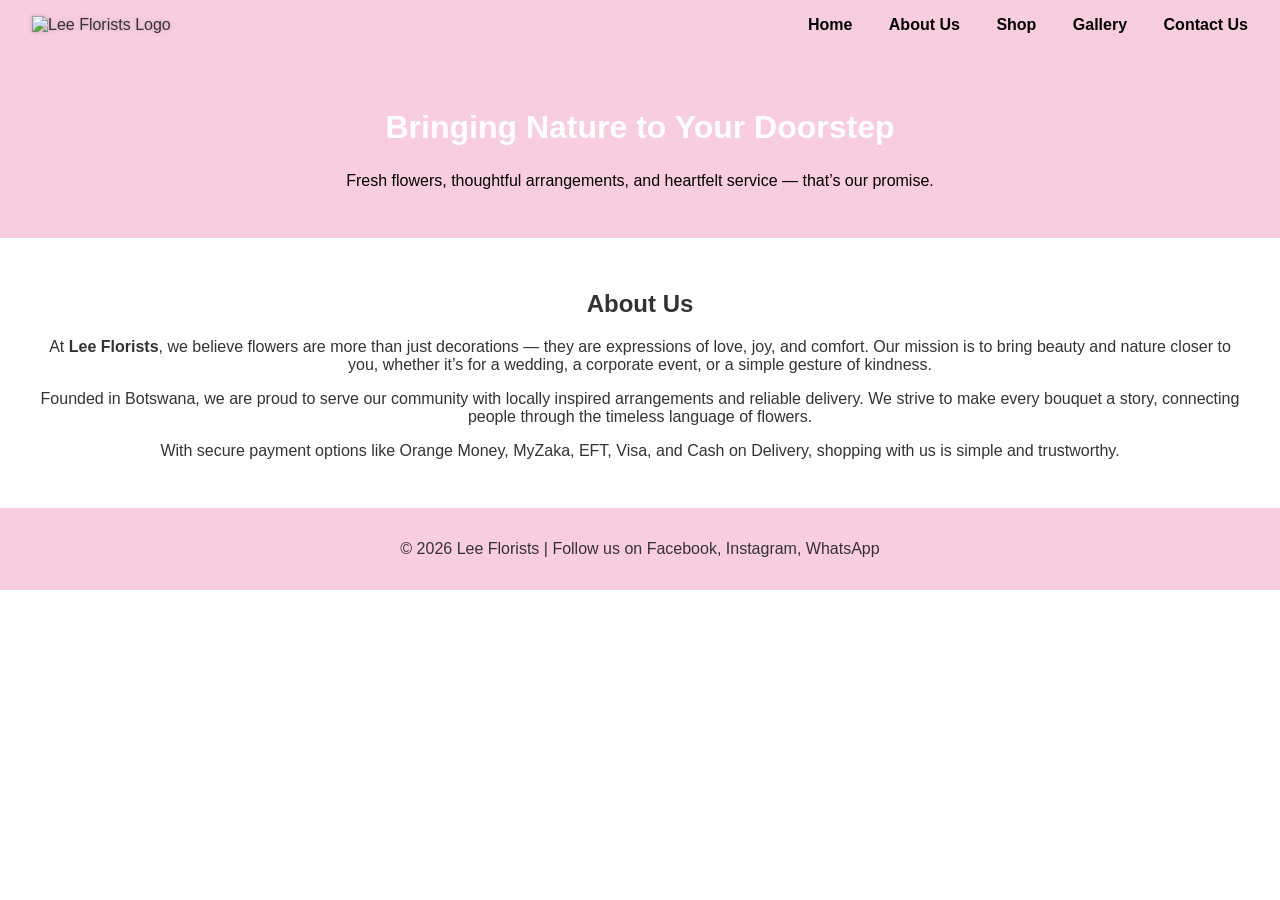
==== about.html @ e76f5815 "Initial commit for Lee Florists site" ====
<!DOCTYPE html>
<html lang="en">
<head>
  <meta charset="UTF-8">
  <meta name="viewport" content="width=device-width, initial-scale=1.0">
  <title>About Us - Lee Florists</title>
  <link rel="stylesheet" href="style.css">
</head>
<body>
  <!-- Header -->
  <header>
    <div class="logo"><img src="logo.png" alt="Lee Florists Logo"></div>
    <nav>
      <a href="index.html">Home</a>
      <a href="about.html">About Us</a>
      <a href="shop.html">Shop</a>
      <a href="gallery.html">Gallery</a>
      <a href="contact.html">Contact Us</a>
    </nav>
  </header>

  <!-- Slogan Section -->
  <section class="hero">
    <h2>Bringing Nature to Your Doorstep</h2>
    <p>Fresh flowers, thoughtful arrangements, and heartfelt service — that’s our promise.</p>
  </section>

  <!-- About Us Content -->
  <section class="about-container" style="padding:2em; text-align:center;">
    <h1>About Us</h1>
    <p>
      At <strong>Lee Florists</strong>, we believe flowers are more than just decorations — 
      they are expressions of love, joy, and comfort. Our mission is to bring beauty and 
      nature closer to you, whether it’s for a wedding, a corporate event, or a simple 
      gesture of kindness.
    </p>
    <p>
      Founded in Botswana, we are proud to serve our community with locally inspired 
      arrangements and reliable delivery. We strive to make every bouquet a story, 
      connecting people through the timeless language of flowers.
    </p>
    <p>
      With secure payment options like Orange Money, MyZaka, EFT, Visa, and Cash on Delivery, 
      shopping with us is simple and trustworthy.
    </p>
  </section>

  <!-- Footer -->
  <footer>
    <p>© 2026 Lee Florists | Follow us on Facebook, Instagram, WhatsApp</p>
  </footer>
</body>
</html>
---- style.css ----
body {
  font-family: Arial, sans-serif;
  margin: 0;
  background-color: #fff;
  color: #333;
}

/* Header */
header {
  background-color: #f8cde0;
  padding: 1em;
  display: flex;
  justify-content: space-between;
  align-items: center;
}

.logo img {
  height: 60px;
  width: auto;
  margin-left: 1em;
  filter: drop-shadow(0 0 2px rgba(0,0,0,0.2));
}

nav a {
  margin: 0 1em;
  text-decoration: none;
  color: black;
  font-weight: bold;
}

/* Hero Section */
.hero {
  background-color: #f8cde0;
  text-align: center;
  padding: 2em;
}

.hero h2 {
  color: white;
  font-size: 2em;
}

.hero button {
  background-color: black;
  color: white;
  padding: 0.7em 1.5em;
  border: none;
  cursor: pointer;
}

/* Featured Bouquets */
.featured {
  padding: 2em;
  text-align: center;
}

.products {
  display: flex;
  justify-content: center;
  gap: 2em;
  flex-wrap: wrap;
}

.product {
  border: 1px solid #ccc;
  padding: 1em;
  width: 200px;
  background-color: #fff;
}

.product img {
  width: 100%;
  height: auto;
}

.product button {
  background-color: black;
  color: white;
  border: none;
  padding: 0.5em;
  cursor: pointer;
}

/* Payment Section */
.payments {
  padding: 2em;
  background-color: #fff;
  text-align: center;
}

.payment-methods {
  display: flex;
  flex-direction: column;
  align-items: center;
  gap: 1em;
}

.method {
  display: flex;
  align-items: center;
  gap: 1em;
  background-color: #f8cde0;
  padding: 0.7em 1em;
  border-radius: 5px;
  width: 300px;
  justify-content: flex-start;
}

.method img {
  height: 30px;
  width: auto;
}

/* Footer */
footer {
  background-color: #f8cde0;
  text-align: center;
  padding: 1em;
}

footer a {
  color: black;
  text-decoration: none;
}

/* ---------- General ---------- */
body {
  font-family: Arial, sans-serif;
  margin: 0;
  background-color: #fff;
  color: #333;
}

/* Header */
header {
  background-color: #f8cde0;
  padding: 1em;
  display: flex;
  justify-content: space-between;
  align-items: center;
}

.logo img {
  height: 60px;
  width: auto;
  margin-left: 1em;
  filter: drop-shadow(0 0 2px rgba(0,0,0,0.2));
}

nav a {
  margin: 0 1em;
  text-decoration: none;
  color: black;
  font-weight: bold;
}

/* Hero Section */
.hero {
  background-color: #f8cde0;
  text-align: center;
  padding: 2em;
}

.hero h1, .hero h2 {
  color: white;
  font-size: 2em;
}

.hero p {
  color: black;
  margin-top: 0.5em;
}

.hero button {
  background-color: black;
  color: white;
  padding: 0.7em 1.5em;
  border: none;
  cursor: pointer;
}

/* ---------- Shop Page ---------- */
.shop-container {
  display: grid;
  grid-template-columns: repeat(auto-fit, minmax(220px, 1fr));
  gap: 2em;
  padding: 2em;
}

.product-card {
  border: 1px solid #ccc;
  padding: 1em;
  background-color: #fff;
  text-align: center;
  border-radius: 8px;
  box-shadow: 0 0 8px rgba(0,0,0,0.1);
}

.product-card img {
  width: 100%;
  height: auto;
  border-radius: 6px;
}

.product-card h3 {
  margin: 0.5em 0;
}

.product-card button {
  background-color: black;
  color: white;
  border: none;
  padding: 0.5em 1em;
  cursor: pointer;
  border-radius: 4px;
}

.product-card button:hover {
  background-color: #333;
}

/* ---------- Gallery Page ---------- */
.gallery-container {
  display: grid;
  grid-template-columns: repeat(auto-fit, minmax(220px, 1fr));
  gap: 2em;
  padding: 2em;
}

.gallery-item {
  background: #fff;
  border-radius: 8px;
  box-shadow: 0 0 8px rgba(0,0,0,0.1);
  overflow: hidden;
  text-align: center;
}

.gallery-item img {
  width: 100%;
  height: 200px;
  object-fit: cover;
}

.gallery-item p {
  padding: 0.5em;
  background-color: #f8cde0;
  font-weight: bold;
}

/* ---------- Contact Page ---------- */
.contact-container {
  display: flex;
  justify-content: space-around;
  padding: 2em;
  flex-wrap: wrap;
}

.contact-form, .contact-info {
  width: 45%;
  min-width: 300px;
  background: #fff;
  padding: 1.5em;
  border-radius: 8px;
  box-shadow: 0 0 10px rgba(0,0,0,0.1);
}

.contact-form input, .contact-form textarea {
  width: 100%;
  padding: 10px;
  margin: 8px 0;
  border: 1px solid #ccc;
  border-radius: 4px;
}

.contact-form button {
  background-color: black;
  color: white;
  border: none;
  padding: 0.7em 1.5em;
  cursor: pointer;
}

.contact-form button:hover {
  background-color: #333;
}

/* ---------- Footer ---------- */
footer {
  background-color: #f8cde0;
  text-align: center;
  padding: 1em;
}

footer a {
  color: black;
  text-decoration: none;
}
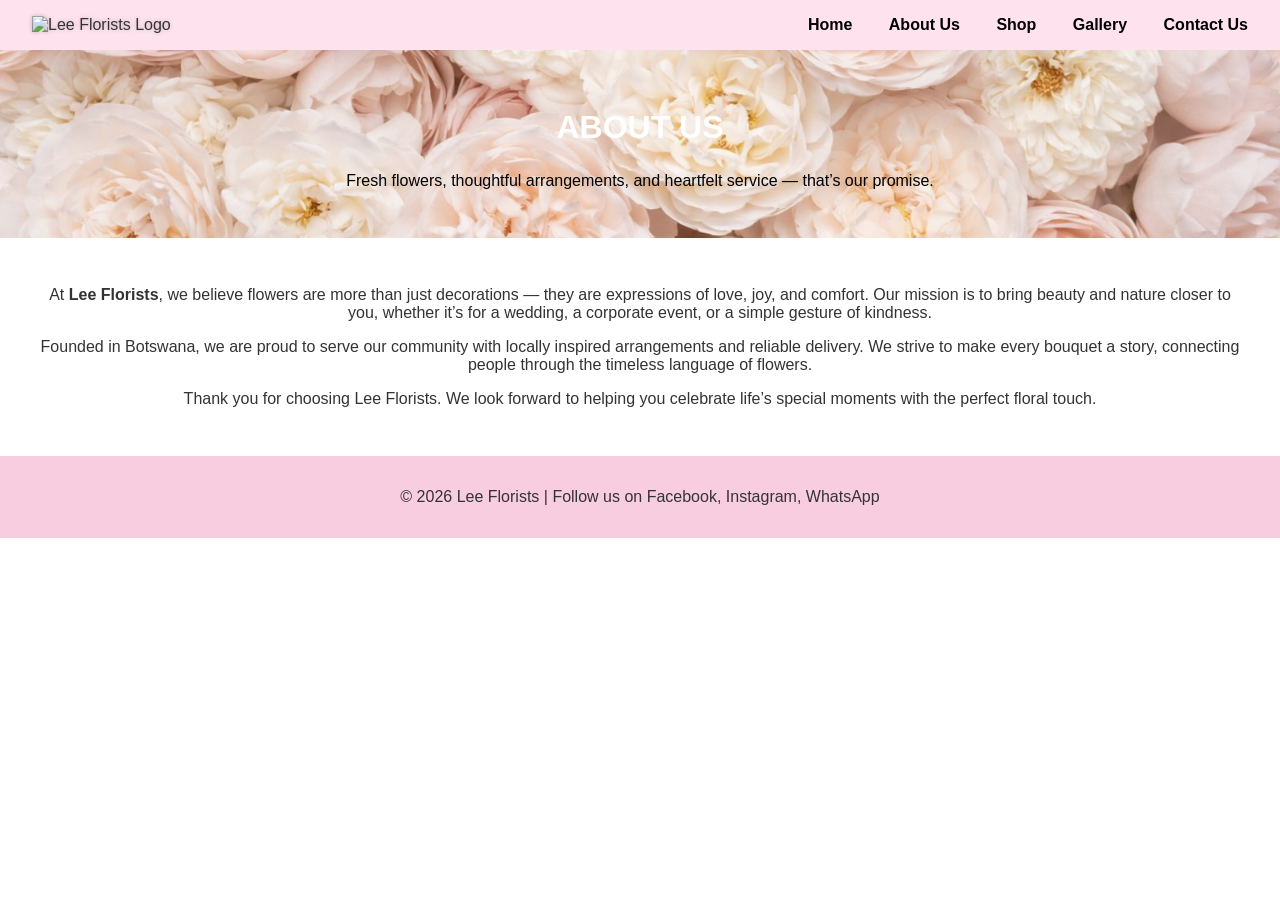
==== commit 62fd1e2b: "Initial commit for Lee Florists site" ====
--- a/about.html
+++ b/about.html
@@ -21,13 +21,13 @@
 
   <!-- Slogan Section -->
   <section class="hero">
-    <h2>Bringing Nature to Your Doorstep</h2>
+    <h2>ABOUT US</h2>
     <p>Fresh flowers, thoughtful arrangements, and heartfelt service — that’s our promise.</p>
   </section>
 
   <!-- About Us Content -->
   <section class="about-container" style="padding:2em; text-align:center;">
-    <h1>About Us</h1>
+
     <p>
       At <strong>Lee Florists</strong>, we believe flowers are more than just decorations — 
       they are expressions of love, joy, and comfort. Our mission is to bring beauty and 
@@ -40,9 +40,8 @@
       connecting people through the timeless language of flowers.
     </p>
     <p>
-      With secure payment options like Orange Money, MyZaka, EFT, Visa, and Cash on Delivery, 
-      shopping with us is simple and trustworthy.
-    </p>
+      Thank you for choosing Lee Florists. We look forward to helping you celebrate life’s 
+      special moments with the perfect floral touch.
   </section>
 
   <!-- Footer -->
--- a/style.css
+++ b/style.css
@@ -7,7 +7,7 @@
 
 /* Header */
 header {
-  background-color: #f8cde0;
+  background-color: #e8e3e5;
   padding: 1em;
   display: flex;
   justify-content: space-between;
@@ -22,17 +22,19 @@
 }
 
 nav a {
-  margin: 0 1em;
-  text-decoration: none;
+  margin: 0 1em none;
   color: black;
   font-weight: bold;
 }
 
 /* Hero Section */
 .hero {
-  background-color: #f8cde0;
-  text-align: center;
-  padding: 2em;
+  background: url("wrose-bg.png") no-repeat center center;
+  background-size: cover;
+  text-align: center;
+  padding: 4em 2em;
+  position: relative;
+  color: white;
 }
 
 .hero h2 {
@@ -99,7 +101,7 @@
   display: flex;
   align-items: center;
   gap: 1em;
-  background-color: #f8cde0;
+  background-color: #f8f1f4;
   padding: 0.7em 1em;
   border-radius: 5px;
   width: 300px;
@@ -133,7 +135,7 @@
 
 /* Header */
 header {
-  background-color: #f8cde0;
+  background-color: #fee2ee;
   padding: 1em;
   display: flex;
   justify-content: space-between;
@@ -294,4 +296,4 @@
 footer a {
   color: black;
   text-decoration: none;
-}
+}
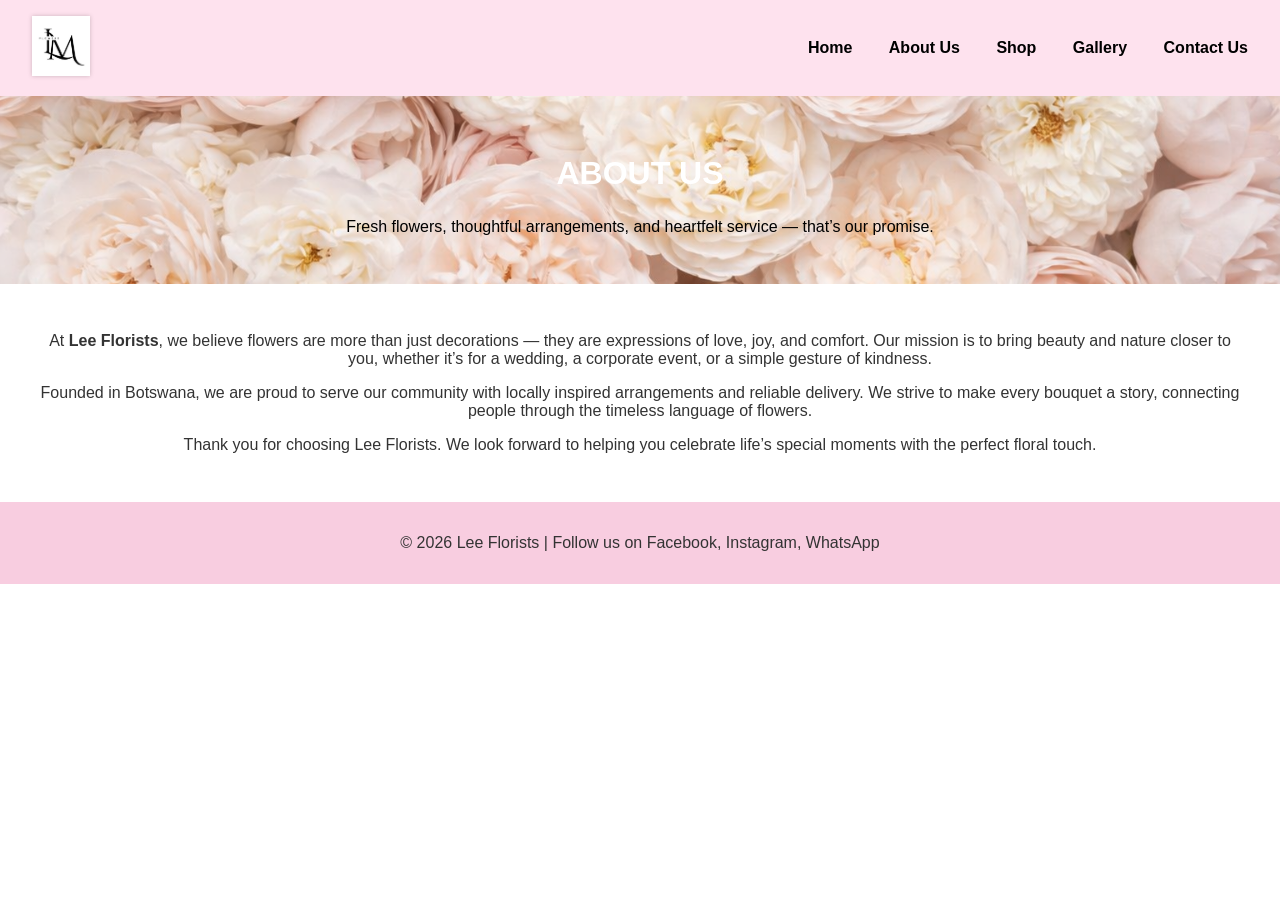
==== commit cbe2d59f: "Update site" ====
--- a/about.html
+++ b/about.html
@@ -9,7 +9,7 @@
 <body>
   <!-- Header -->
   <header>
-    <div class="logo"><img src="logo.png" alt="Lee Florists Logo"></div>
+    <div class="logo"><img src="logo.lee.jpeg" alt="Lee Florists Logo"></div>
     <nav>
       <a href="index.html">Home</a>
       <a href="about.html">About Us</a>
@@ -44,10 +44,25 @@
       special moments with the perfect floral touch.
   </section>
 
+ 
+ 
+ 
+ 
+ 
+ 
+ 
+ 
+ 
+ 
+ 
+ 
+ 
+ 
   <!-- Footer -->
   <footer>
     <p>© 2026 Lee Florists | Follow us on Facebook, Instagram, WhatsApp</p>
   </footer>
+  <script src="script.js"></script>
 </body>
 </html>
 
--- a/style.css
+++ b/style.css
@@ -224,7 +224,7 @@
 /* ---------- Gallery Page ---------- */
 .gallery-container {
   display: grid;
-  grid-template-columns: repeat(auto-fit, minmax(220px, 1fr));
+  grid-template-columns: repeat(auto-fit, minmax(400px, 1fr)); /* wider columns */
   gap: 2em;
   padding: 2em;
 }
@@ -239,12 +239,13 @@
 
 .gallery-item img {
   width: 100%;
-  height: 200px;
-  object-fit: cover;
+  height: 500px;      
+  object-fit: cover;    
+  border-bottom: 4px solid #f8cde0; 
 }
 
 .gallery-item p {
-  padding: 0.5em;
+  padding: 1em;
   background-color: #f8cde0;
   font-weight: bold;
 }
@@ -286,7 +287,7 @@
   background-color: #333;
 }
 
-/* ---------- Footer ---------- */
+ Footer 
 footer {
   background-color: #f8cde0;
   text-align: center;
